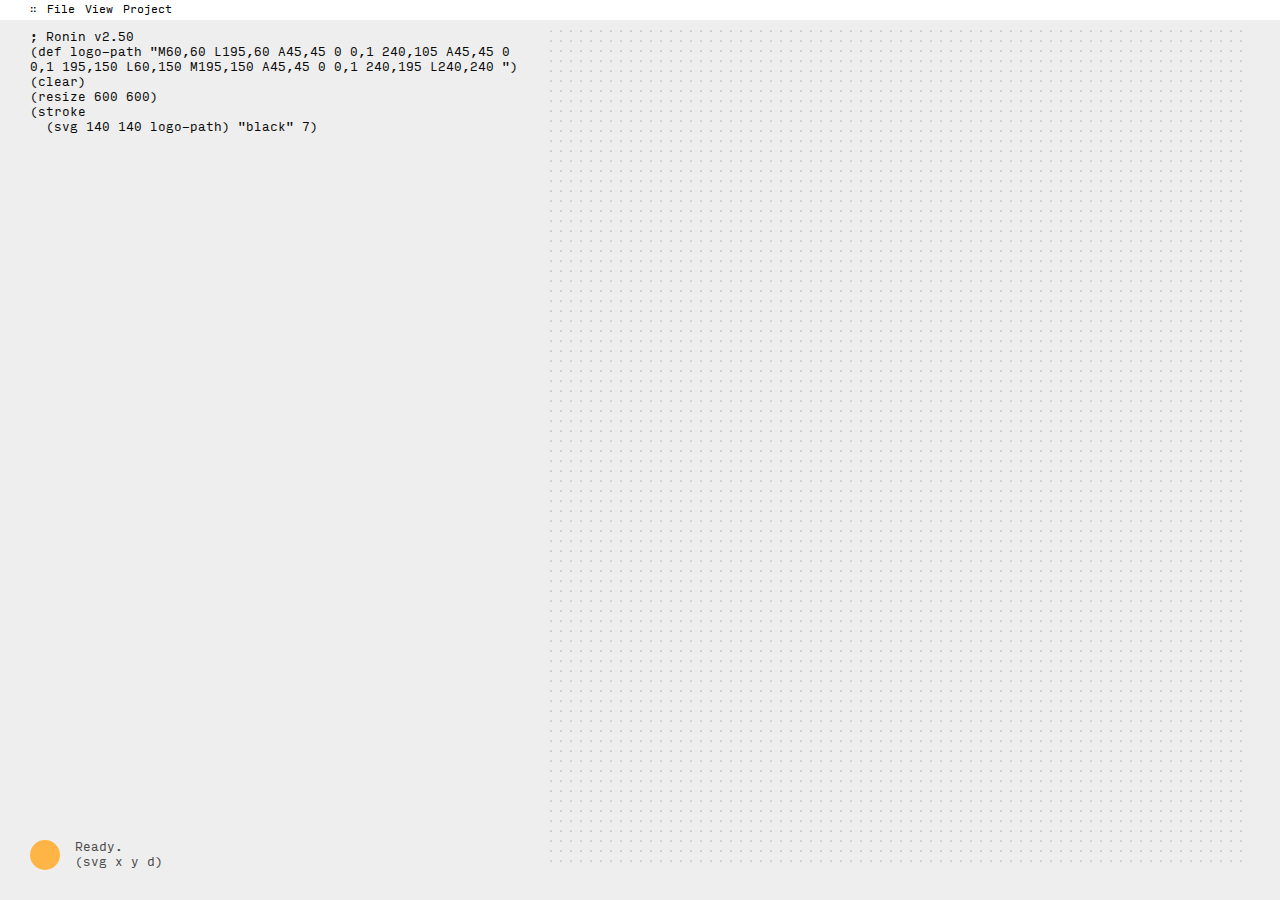
==== index.html @ 4edd6a2f "Smaller Fork Updates" ====
<!DOCTYPE html>
<html lang="en">
<html>
  <head>
    <meta charset="utf-8">
    <meta name="viewport" content="width=device-width, initial-scale=1.0">
    <title>rho</title>
  </head>
  <body>
    <script>
'use strict'
function Acels (client) {
  this.el = document.createElement('ul')
  this.el.id = 'acels'
  this.order = []
  this.all = {}
  this.pipe = null
  this.install = (host = document.body) => {
    window.addEventListener('keydown', this.onKeyDown, false)
    window.addEventListener('keyup', this.onKeyUp, false)
    host.appendChild(this.el)
  }
  this.start = () => {
    const cats = this.sort()
    for (const cat of this.order) {
      const main = document.createElement('li')
      const head = document.createElement('a')
      head.innerText = cat
      const subs = document.createElement('ul')
      for (const item of cats[cat]) {
        const option = document.createElement('li')
        option.onclick = item.downfn
        option.innerHTML = item.accelerator ? `${item.name} <i>${item.accelerator.replace('CmdOrCtrl+', '^')}</i>` : `${item.name}`
        subs.appendChild(option)
      }
      main.appendChild(head)
      main.appendChild(subs)
      this.el.appendChild(main)
    }
  }
  this.set = (cat, name, accelerator, downfn, upfn) => {
    if (this.all[accelerator]) { console.warn('Acels', `Trying to overwrite ${this.all[accelerator].name}, with ${name}.`) }
    if (this.order.indexOf(cat) < 0) { this.order.push(cat) }
    this.all[accelerator] = { cat, name, downfn, upfn, accelerator }
  }
  this.get = (accelerator) => {
    return this.all[accelerator]
  }
  this.sort = () => {
    const h = {}
    for (const item of Object.values(this.all)) {
      if (!h[item.cat]) { h[item.cat] = [] }
      h[item.cat].push(item)
    }
    return h
  }
  this.convert = (event) => {
    const accelerator = event.key === ' ' ? 'Space' : capitalize(event.key.replace('Arrow', ''))
    if ((event.ctrlKey || event.metaKey) && event.shiftKey) {
      return `CmdOrCtrl+Shift+${accelerator}`
    }
    if (event.shiftKey && event.key.toUpperCase() !== event.key) {
      return `Shift+${accelerator}`
    }
    if (event.altKey && event.key.length !== 1) {
      return `Alt+${accelerator}`
    }
    if (event.ctrlKey || event.metaKey) {
      return `CmdOrCtrl+${accelerator}`
    }
    return accelerator
  }
  this.route = (obj) => {
    this.pipe = obj
  }
  this.onKeyDown = (e) => {
    const target = this.get(this.convert(e))
    if (!target || !target.downfn) { return this.pipe ? this.pipe.onKeyDown(e) : null }
    target.downfn()
    e.preventDefault()
  }
  this.onKeyUp = (e) => {
    const target = this.get(this.convert(e))
    if (!target || !target.upfn) { return this.pipe ? this.pipe.onKeyUp(e) : null }
    target.upfn()
    e.preventDefault()
  }
  this.toMarkdown = () => {
    const cats = this.sort()
    let text = ''
    for (const cat in cats) {
      text += `\n### ${cat}\n\n`
      for (const item of cats[cat]) {
        text += item.accelerator ? `- \`${item.accelerator}\`: ${item.name}\n` : ''
      }
    }
    return text.trim()
  }
  this.toString = () => {
    const cats = this.sort()
    let text = ''
    for (const cat of this.order) {
      for (const item of cats[cat]) {
        text += item.accelerator ? `${cat.padEnd(8, ' ')} ${item.name.padEnd(16, ' ')} ${item.accelerator.replace('CmdOrCtrl+', '^')}\n` : ''
      }
    }
    return text.trim()
  }
  this.toggle = () => {
    this.el.className = this.el.className === 'hidden' ? '' : 'hidden'
  }
  function capitalize (s) { return s.substr(0, 1).toUpperCase() + s.substr(1) }
}
'use strict'
function Lain (lib = {}) {
  const TYPES = { identifier: 0, number: 1, string: 2, bool: 3, symbol: 4 }
  const Context = function (scope, parent) {
    this.scope = scope
    this.parent = parent
    this.get = function (identifier) {
      if (identifier in this.scope) {
        return this.scope[identifier]
      } else if (this.parent !== undefined) {
        return this.parent.get(identifier)
      }
    }
  }
  const special = {
    let: function (input, context) {
      const letContext = input[1].reduce(function (acc, x) {
        acc.scope[x[0].value] = interpret(x[1], context)
        return acc
      }, new Context({}, context))
      return interpret(input[2], letContext)
    },
    def: function (input, context) {
      if (input.length !== 3) { console.warn('Lain', 'Invalid definition.'); return }
      const identifier = input[1].host ? input[1].host : input[1].value
      if (input[1].host) {
        if (!context.scope[identifier]) { context.scope[identifier] = {} }
        context.scope[identifier][input[1].value] = interpret(input[2], context)
        return context.scope[identifier][input[1].value]
      }
      context.scope[identifier] = interpret(input[2], context)
      return context.scope[identifier]
    },
    defn: function (input, context) {
      const identifier = input[1].value
      if (context.scope[identifier]) { console.warn('Lain', `Redefining function: ${identifier}`) }
      const fnParams = input[2].type === TYPES.string && input[3] ? input[3] : input[2]
      const fnBodyFirstIndex = input[2].type === TYPES.string && input[4] ? 4 : 3
      const fnBody = input.slice(fnBodyFirstIndex)
      context.scope[identifier] = function () {
        const lambdaArguments = arguments
        const lambdaScope = fnParams.reduce(function (acc, x, i) {
          acc[x.value] = lambdaArguments[i]
          return acc
        }, {})
        let result = interpret(fnBody, new Context(lambdaScope, context))
        return getReturnValue(result)
      }
    },
    λ: function (input, context) {
      return function () {
        const lambdaArguments = arguments
        const lambdaScope = input[1].reduce(function (acc, x, i) {
          acc[x.value] = lambdaArguments[i]
          return acc
        }, {})
        let result = interpret(input.slice(2), new Context(lambdaScope, context))
        return getReturnValue(result)
      }
    },
    if: function (input, context) {
      return interpret(input[1], context) ? interpret(input[2], context) : input[3] ? interpret(input[3], context) : []
    }
  }
  special["lambda"] = special["λ"]
  const getReturnValue = function (interpretResult) {
    if(!interpretResult || !(interpretResult instanceof Array) || !interpretResult.length){
      return interpretResult
    }
    return interpretResult[interpretResult.length - 1]
  }
  const interpretList = function (input, context) {
    if (input.length > 0 && input[0].value in special) {
      return special[input[0].value](input, context)
    }
    const list = []
    for (let i = 0; i < input.length; i++) {
      if (input[i].type === TYPES.symbol) {
        if (input[i].host) {
          const host = context.get(input[i].host)
          if (host) {
            list.push(host[input[i].value])
          }
        } else {
          list.push(obj => obj[input[i].value])
        }
      } else {
        list.push(interpret(input[i], context))
      }
    }
    return list[0] instanceof Function ? list[0].apply(undefined, list.slice(1)) : list
  }
  const interpret = function (input, context) {
    if (!input) { console.warn('Lain', context.scope); return null }
    if (context === undefined) {
      return interpret(input, new Context(lib))
    } else if (input instanceof Array) {
      return interpretList(input, context)
    } else if (input.type === TYPES.identifier) {
      return context.get(input.value)
    } else if (input.type === TYPES.number || input.type === TYPES.symbol || input.type === TYPES.string || input.type === TYPES.bool) {
      return input.value
    }
  }
  const categorize = function (input) {
    if (!isNaN(parseFloat(input))) {
      return { type: TYPES.number, value: parseFloat(input) }
    } else if (input[0] === '"' && input.slice(-1) === '"') {
      return { type: TYPES.string, value: input.slice(1, -1) }
    } else if (input[0] === ':') {
      return { type: TYPES.symbol, value: input.slice(1) }
    } else if (input.indexOf(':') > 0) {
      return { type: TYPES.symbol, host: input.split(':')[0], value: input.split(':')[1] }
    } else if (input === 'true' || input === 'false') {
      return { type: TYPES.bool, value: input === 'true' }
    } else {
      return { type: TYPES.identifier, value: input }
    }
  }
  const parenthesize = function (input, list) {
    if (list === undefined) { return parenthesize(input, []) }
    const token = input.shift()
    if (token === undefined) {
      return list.pop()
    } else if (token === '(') {
      list.push(parenthesize(input, []))
      return parenthesize(input, list)
    } else if (token === ')') {
      return list
    } else {
      return parenthesize(input, list.concat(categorize(token)))
    }
  }
  const tokenize = function (input) {
    const i = input.replace(/^[\s]*;.*\n?/gm, '').split('"')
    return i.map(function (x, i) {
      return i % 2 === 0 ? x.replace(/\(/g, ' ( ').replace(/\)/g, ' ) ') : x.replace(/ /g, '!ws!')
    }).join('"').trim().split(/\s+/).map(function (x) { return x.replace(/!ws!/g, ' ') })
  }
  this.run = (input) => {
    return interpret(parenthesize(tokenize(input)))
  }
}
'use strict'
function Source (client) {
  this.cache = {}
  this.install = () => {
  }
  this.start = () => {
    this.new()
  }
  this.new = () => {
    console.log('Source', 'New file..')
    this.cache = {}
  }
  this.open = (ext, callback, store = false) => {
    console.log('Source', 'Open file..')
    const input = document.createElement('input')
    input.type = 'file'
    input.onchange = (e) => {
      const file = e.target.files[0]
      if (file.name.indexOf('.' + ext) < 0) { console.warn('Source', `Skipped ${file.name}`); return }
      this.read(file, callback, store)
    }
    input.click()
  }
  this.load = (ext, callback) => {
    console.log('Source', 'Load files..')
    const input = document.createElement('input')
    input.type = 'file'
    input.setAttribute('multiple', 'multiple')
    input.onchange = (e) => {
      for (const file of e.target.files) {
        if (file.name.indexOf('.' + ext) < 0) { console.warn('Source', `Skipped ${file.name}`); continue }
        this.read(file, this.store)
      }
    }
    input.click()
  }
  this.store = (file, content) => {
    console.info('Source', 'Stored ' + file.name)
    this.cache[file.name] = content
  }
  this.save = (name, content, type = 'text/plain', callback) => {
    this.saveAs(name, content, type, callback)
  }
  this.saveAs = (name, ext, content, type = 'text/plain', callback) => {
    console.log('Source', 'Save new file..')
    this.write(name, ext, content, type, callback)
  }
  this.read = (file, callback, store = false) => {
    const reader = new FileReader()
    reader.onload = (event) => {
      const res = event.target.result
      if (callback) { callback(file, res) }
      if (store) { this.store(file, res) }
    }
    reader.readAsText(file, 'UTF-8')
  }
  this.write = (name, ext, content, type, settings = 'charset=utf-8') => {
    const link = document.createElement('a')
    link.setAttribute('download', `${name}-${timestamp()}.${ext}`)
    if (type === 'image/png' || type === 'image/jpeg') {
      link.setAttribute('href', content)
    } else {
      link.setAttribute('href', 'data:' + type + ';' + settings + ',' + encodeURIComponent(content))
    }
    link.dispatchEvent(new MouseEvent('click', { bubbles: true, cancelable: true, view: window }))
  }
  function timestamp (d = new Date(), e = new Date(d)) {
    return `${arvelie()}-${neralie()}`
  }
  function arvelie (date = new Date()) {
    const start = new Date(date.getFullYear(), 0, 0)
    const diff = (date - start) + ((start.getTimezoneOffset() - date.getTimezoneOffset()) * 60 * 1000)
    const doty = Math.floor(diff / 86400000) - 1
    const y = date.getFullYear().toString().substr(2, 2)
    const m = doty === 364 || doty === 365 ? '+' : String.fromCharCode(97 + Math.floor(doty / 14)).toUpperCase()
    const d = `${(doty === 365 ? 1 : doty === 366 ? 2 : (doty % 14)) + 1}`.padStart(2, '0')
    return `${y}${m}${d}`
  }
  function neralie (d = new Date(), e = new Date(d)) {
    const ms = e - d.setHours(0, 0, 0, 0)
    return (ms / 8640 / 10000).toFixed(6).substr(2, 6)
  }
}
'use strict'
function Theme (client) {
  this.el = document.createElement('style')
  this.el.type = 'text/css'
  this.active = {}
  this.default = {
    background: '#eeeeee',
    f_high: '#0a0a0a',
    f_med: '#4a4a4a',
    f_low: '#6a6a6a',
    f_inv: '#111111',
    b_high: '#a1a1a1',
    b_med: '#c1c1c1',
    b_low: '#ffffff',
    b_inv: '#ffb545'
  }
  this.onLoad = () => {}
  this.install = (host = document.body) => {
    window.addEventListener('dragover', this.drag)
    window.addEventListener('drop', this.drop)
    host.appendChild(this.el)
  }
  this.start = () => {
    console.log('Theme', 'Starting..')
    if (isJson(localStorage.theme)) {
      const storage = JSON.parse(localStorage.theme)
      if (isValid(storage)) {
        console.log('Theme', 'Loading theme in localStorage..')
        this.load(storage)
        return
      }
    }
    this.load(this.default)
  }
  this.open = () => {
    console.log('Theme', 'Open theme..')
    const input = document.createElement('input')
    input.type = 'file'
    input.onchange = (e) => {
      this.read(e.target.files[0], this.load)
    }
    input.click()
  }
  this.load = (data) => {
    const theme = this.parse(data)
    if (!isValid(theme)) { console.warn('Theme', 'Invalid format'); return }
    console.log('Theme', 'Loaded theme!')
    this.el.innerHTML = `:root { 
      --background: ${theme.background}; 
      --f_high: ${theme.f_high}; 
      --f_med: ${theme.f_med}; 
      --f_low: ${theme.f_low}; 
      --f_inv: ${theme.f_inv}; 
      --b_high: ${theme.b_high}; 
      --b_med: ${theme.b_med}; 
      --b_low: ${theme.b_low}; 
      --b_inv: ${theme.b_inv};
    }`
    localStorage.setItem('theme', JSON.stringify(theme))
    this.active = theme
    if (this.onLoad) {
      this.onLoad(data)
    }
  }
  this.reset = () => {
    this.load(this.default)
  }
  this.set = (key, val) => {
    if (!val) { return }
    const hex = (`${val}`.substr(0, 1) !== '#' ? '#' : '') + `${val}`
    if (!isColor(hex)) { console.warn('Theme', `${hex} is not a valid color.`); return }
    this.active[key] = hex
  }
  this.get = (key) => {
    return this.active[key]
  }
  this.parse = (any) => {
    if (isValid(any)) { return any }
    if (isJson(any)) { return JSON.parse(any) }
    if (isHtml(any)) { return extract(any) }
  }
  this.drag = (e) => {
    e.stopPropagation()
    e.preventDefault()
    e.dataTransfer.dropEffect = 'copy'
  }
  this.drop = (e) => {
    e.preventDefault()
    const file = e.dataTransfer.files[0]
    if (file.name.indexOf('.svg') > -1) {
      this.read(file, this.load)
    }
    e.stopPropagation()
  }
  this.read = (file, callback) => {
    const reader = new FileReader()
    reader.onload = (event) => {
      callback(event.target.result)
    }
    reader.readAsText(file, 'UTF-8')
  }
  function extract (xml) {
    const svg = new DOMParser().parseFromString(xml, 'text/xml')
    try {
      return {
        background: svg.getElementById('background').getAttribute('fill'),
        f_high: svg.getElementById('f_high').getAttribute('fill'),
        f_med: svg.getElementById('f_med').getAttribute('fill'),
        f_low: svg.getElementById('f_low').getAttribute('fill'),
        f_inv: svg.getElementById('f_inv').getAttribute('fill'),
        b_high: svg.getElementById('b_high').getAttribute('fill'),
        b_med: svg.getElementById('b_med').getAttribute('fill'),
        b_low: svg.getElementById('b_low').getAttribute('fill'),
        b_inv: svg.getElementById('b_inv').getAttribute('fill')
      }
    } catch (err) {
      console.warn('Theme', 'Incomplete SVG Theme', err)
    }
  }
  function isValid (json) {
    if (!json) { return false }
    if (!json.background || !isColor(json.background)) { return false }
    if (!json.f_high || !isColor(json.f_high)) { return false }
    if (!json.f_med || !isColor(json.f_med)) { return false }
    if (!json.f_low || !isColor(json.f_low)) { return false }
    if (!json.f_inv || !isColor(json.f_inv)) { return false }
    if (!json.b_high || !isColor(json.b_high)) { return false }
    if (!json.b_med || !isColor(json.b_med)) { return false }
    if (!json.b_low || !isColor(json.b_low)) { return false }
    if (!json.b_inv || !isColor(json.b_inv)) { return false }
    return true
  }
  function isColor (hex) {
    return /^#([0-9A-F]{3}){1,2}$/i.test(hex)
  }
  function isJson (text) {
    try { JSON.parse(text); return true } catch (error) { return false }
  }
  function isHtml (text) {
    try { new DOMParser().parseFromString(text, 'text/xml'); return true } catch (error) { return false }
  }
}
'use strict'
function Client () {
  this.el = document.createElement('div')
  this.el.id = 'ronin'
  this.acels = new Acels(this)
  this.theme = new Theme(this)
  this.source = new Source(this)
  this.commander = new Commander(this)
  this.surface = new Surface(this)
  this.library = new Library(this)
  this.lain = new Lain(this.library)
  this.bindings = {}
  this.install = function (host = document.body) {
    this._wrapper = document.createElement('div')
    this._wrapper.id = 'wrapper'
    this.commander.install(this._wrapper)
    this.surface.install(this._wrapper)
    this.el.appendChild(this._wrapper)
    host.appendChild(this.el)
    this.theme.install(host)
    this.acels.install(host)
    window.addEventListener('dragover', this.onDrag)
    window.addEventListener('drop', this.onDrop)
    this.acels.set('∷', 'Toggle Menubar', 'Tab', () => { this.acels.toggle() })
    this.acels.set('∷', 'Open Theme', 'CmdOrCtrl+Shift+O', () => { this.theme.open() })
    this.acels.set('∷', 'Reset Theme', 'CmdOrCtrl+Backspace', () => { this.theme.reset() })
    this.acels.set('File', 'New', 'CmdOrCtrl+N', () => { this.source.new(); this.surface.clear(); this.commander.clear() })
    this.acels.set('File', 'Save', 'CmdOrCtrl+S', () => { this.source.write('ronin', 'lisp', this.commander._input.value, 'text/plain') })
    this.acels.set('File', 'Export Image', 'CmdOrCtrl+E', () => { this.source.write('ronin', 'png', this.surface.el.toDataURL('image/png', 1.0), 'image/png') })
    this.acels.set('File', 'Open', 'CmdOrCtrl+U', () => { this.source.open('lisp', this.whenOpen) })
    this.acels.set('View', 'Toggle Guides', 'CmdOrCtrl+Shift+H', () => { this.surface.toggleGuides() })
    this.acels.set('View', 'Toggle Commander', 'CmdOrCtrl+K', () => { this.commander.toggle() })
    this.acels.set('View', 'Expand Commander', 'CmdOrCtrl+Shift+K', () => { this.commander.toggle(true) })
    this.acels.set('Project', 'Eval', 'CmdOrCtrl+Enter', () => { this.commander.eval() })
    this.acels.set('Project', 'Eval Selection', 'Alt+Enter', () => { this.commander.evalSelection() })
    this.acels.set('Project', 'Re-Indent', 'CmdOrCtrl+Shift+I', () => { this.commander.lint() })
    this.acels.set('Project', 'Clean', 'Escape', () => { this.commander.cleanup() })
    this.acels.route(this)
  }
  this.start = function () {
    console.log('Ronin', 'Starting..')
    console.info(`${this.acels}`)
    this.theme.start()
    this.acels.start()
    this.source.start()
    this.commander.start()
    this.surface.start()
    this.loop()
  }
  this.whenOpen = (file, res) => {
    console.log(file, res)
    this.commander.load(res)
    this.commander.show()
  }
  this.loop = () => {
    if (this.bindings.animate && typeof this.bindings.animate === 'function') {
      this.bindings.animate()
    }
    requestAnimationFrame(() => this.loop())
  }
  this.log = (...msg) => {
    this.commander.setStatus(msg.reduce((acc, val) => {
      return acc + JSON.stringify(val).replace(/"/g, '').trim() + ' '
    }, ''))
  }
  this.bind = (event, fn) => {
    this.bindings[event] = fn
  }
  this.mouseOrigin = null
  this.onMouseDown = (e, id = 'mouse-down') => {
    const pos = { x: e.offsetX * this.surface.ratio, y: e.offsetY * this.surface.ratio }
    this.mouseOrigin = pos
    const shape = this.mouseShape(pos, id)
    if (this.bindings[id]) {
      this.bindings[id](shape)
    }
    this.commander.capture()
    this.surface.clearGuide()
    this.surface.drawGuide(shape)
  }
  this.onKeyPress = (e, id = 'key-press') => {
    if (this.bindings[id]) {
      this.bindings[id](e)
    }
  }
  this.onKeyDown = (e, id = 'key-down') => {
    if (this.bindings[id]) {
      this.bindings[id](e)
    }
  }
  this.onKeyUp = (e, id = 'key-up') => {
    if (this.bindings[id]) {
      this.bindings[id](e)
    }
  }
  this.onMouseMove = (e, id = 'mouse-move') => {
    const pos = { x: e.offsetX * this.surface.ratio, y: e.offsetY * this.surface.ratio }
    const shape = this.mouseShape(pos, id)
    if (this.bindings[id]) {
      this.bindings[id](shape)
    }
    if (this.mouseOrigin) {
      this.commander.commit(shape, false, e.which !== 1)
      this.surface.clearGuide()
      this.surface.drawGuide(shape)
    }
  }
  this.onMouseUp = (e, id = 'mouse-up') => {
    const pos = { x: e.offsetX * this.surface.ratio, y: e.offsetY * this.surface.ratio }
    const shape = this.mouseShape(pos, id)
    if (this.bindings[id]) {
      this.bindings[id](shape)
    }
    if (this.mouseOrigin) {
      this.commander.commit(shape, true, e.which !== 1)
    }
    this.mouseOrigin = null
    this.surface.clearGuide()
  }
  this.onMouseOver = (e) => {
    this.mouseOrigin = null
  }
  this.onMouseOut = (e) => {
    this.mouseOrigin = null
  }
  this.parseFile = (file) => {
    if (file.name.indexOf('.lisp') > -1) {
      this.source.read(file, this.whenOpen)
      this.log('Loaded ' + file.name)
    } else if (file.type.substr(0, 5) === 'image') {
      const img = new Image()
      img.onload = () => {
        this.cache.set(file.name, img)
        this.commander.injectPath(file.name)
        this.log('Loaded ' + file.name)
      }
      img.src = URL.createObjectURL(file)
    } else {
      console.warn('Unknown format', file)
    }
  }
  this.onDrag = (e) => {
    e.stopPropagation()
    e.preventDefault()
    e.dataTransfer.dropEffect = 'copy'
  }
  this.onDrop = (e) => {
    e.preventDefault()
    e.stopPropagation()
    for (const file of e.dataTransfer.files) {
      this.parseFile(file)
    }
  }
  this.cache = {
    data: {},
    set: (key, content) => {
      this.log((this.cache.data[key] ? 'Updated ' : 'Stored ') + key)
      this.cache.data[key] = content
    },
    get: (key) => {
      return this.cache.data[key]
    }
  }
  this.mouseShape = (position, type) => {
    if (!this.mouseOrigin) { return }
    const x = position.x
    const y = position.y
    const xy = x + ' ' + y
    const pos = { x, y }
    const line = {
      a: { x: this.mouseOrigin.x, y: this.mouseOrigin.y },
      b: { x: pos.x, y: pos.y }
    }
    const size = { w: line.a.x ? pos.x - line.a.x : 0, h: line.a.y ? pos.y - line.a.y : 0 }
    const rect = {
      x: line.a.x,
      y: line.a.y,
      w: size.w,
      h: size.h
    }
    const wh = rect.w + ' ' + rect.h
    const d = Math.sqrt(((line.a.x - line.b.x) * (line.a.x - line.b.x)) + ((line.a.y - line.b.y) * (line.a.y - line.b.y))).toFixed(2)
    const r = d
    const a = Math.atan2(pos.y - line.a.y, pos.x - line.a.x).toFixed(2)
    const circle = {
      cx: line.a.x,
      cy: line.a.y,
      r: d
    }
    const arc = {
      cx: line.a.x,
      cy: line.a.y,
      r: d,
      sa: 0,
      ea: a
    }
    return { x, y, xy, wh, d, r, a, line, rect, pos, size, circle, arc, type, 'is-down': type !== 'mouse-up' ? true : null }
  }
}
'use strict'
function Commander (client) {
  this.el = document.createElement('div')
  this.el.id = 'commander'
  this._input = document.createElement('textarea')
  this._status = document.createElement('div'); this._status.id = 'status'
  this._log = document.createElement('div'); this._log.id = 'log'
  this._docs = document.createElement('div'); this._docs.id = 'help'
  this._eval = document.createElement('a'); this._eval.id = 'eval'
  this.isVisible = true
  this.install = function (host) {
    this.el.appendChild(this._input)
    this._status.appendChild(this._log)
    this._status.appendChild(this._docs)
    this._status.appendChild(this._eval)
    this.el.appendChild(this._status)
    host.appendChild(this.el)
    this._eval.setAttribute('title', 'Eval(c-R)')
    this._input.setAttribute('autocomplete', 'off')
    this._input.setAttribute('autocorrect', 'off')
    this._input.setAttribute('autocapitalize', 'off')
    this._input.setAttribute('spellcheck', 'false')
    this._input.addEventListener('input', this.onInput)
    this._input.addEventListener('click', this.onClick)
    this._eval.addEventListener('click', () => { this.eval() })
    this._input.onkeydown = (e) => {
      if (e.keyCode === 9 || e.which === 9) { e.preventDefault(); this.inject('  ') }
    }
    client.surface.maximize()
  }
  this.start = function () {
    this.show()
    this._input.value = this.splash
    setTimeout(() => { this.eval() }, 1000)
    this.setStatus('Ready.')
  }
  this.eval = (txt = this._input.value) => {
    if (this._input.value.indexOf('$') > -1) { txt = this.clean(txt) }
    client.bindings = {}
    client.lain.run(`(${txt})`)
    this.feedback()
  }
  this.evalSelection = () => {
    const value = this._input.value.substr(this._input.selectionStart, this._input.selectionEnd)
    client.lain.run(`(${value})`)
    this.feedback()
  }
  this.load = function (txt) {
    this._input.value = txt
    this.eval(txt)
  }
  this.clear = function () {
    this.load('')
  }
  this.cleanup = function () {
    this._input.value = this.clean(this._input.value)
    this.lint()
    this.eval()
  }
  this.update = function () {
  }
  this.onInput = () => {
    this.setStatus()
  }
  this.onClick = () => {
    this.setStatus()
  }
  this.clean = function (input) {
    const keywords = ['$pos+', '$pos', '$rect', '$line', '$x', '$y', '$xy']
    for (const word of keywords) {
      input = input.replace(word, '').trim()
    }
    return input
  }
  this.setStatus = function (msg) {
    if (msg && msg !== this._log.textContent) {
      this._log.textContent = `${msg}`
    }
    this._docs.textContent = this.getDocs()
  }
  this.cache = this._input.value
  this.capture = function () {
    if (this._input.value.indexOf('$') < 0) { return }
    this.cache = this._input.value
  }
  this.inject = function (injection, at = this._input.selectionStart) {
    this._input.value = this._input.value.substring(0, this._input.selectionStart) + injection + this._input.value.substring(this._input.selectionEnd)
    this._input.selectionEnd = at + injection.length
  }
  this.injectPath = function (path) {
    if (this._input.value.indexOf('$') < 0) { return }
    this._input.value = this._input.value.replace('$path', `"${path}"`)
  }
  this.commit = function (shape, end = false, run = false) {
    if (this.cache.indexOf('$') < 0) { return }
    const segs = this.cache.split('$')
    const words = segs[1].split(' ')
    const word = words[0].split(/[^A-Za-z]/)[0]
    const append = words[0].indexOf('+') > -1
    if (word === 'drag') {
      this.cache = this.cache.replace('$drag', '(drag $rect $line)')
    } else if (word === 'view') {
      this.cache = this.cache.replace('$view', '(view $rect $rect)')
    } else if (word === 'poly') {
      this.cache = this.cache.replace('$poly', '(poly $pos+)')
    } else if (word === 'move') {
      this.cache = this.cache.replace('$move', '(transform:move $wh)')
    } else if (word === 'rotate') {
      this.cache = this.cache.replace('$rotate', '(transform:rotate $a)')
    }
    if (shape[word]) {
      if (append) {
        this._input.value = this.cache.replace('$' + word + '+', this.template(shape[word], word) + ' $' + word + '+')
      } else {
        this._input.value = this.cache.replace('$' + word, this.template(shape[word], word))
      }
    }
    if (end === true) {
      this.cache = this._input.value
    }
    if (run === true) {
      this.eval()
    }
  }
  this.template = function (shape, word) {
    if (word === 'rect') { return `(rect ${shape.x} ${shape.y} ${shape.w} ${shape.h})` }
    if (word === 'pos') { return `(pos ${shape.x} ${shape.y})` }
    if (word === 'line') { return `(line ${shape.a.x} ${shape.a.y} ${shape.b.x} ${shape.b.y})` }
    if (word === 'circle') { return `(circle ${shape.cx} ${shape.cy} ${shape.r})` }
    if (word === 'arc') { return `(arc ${shape.cx} ${shape.cy} ${shape.r} ${shape.sa} ${shape.ea})` }
    if (word === 'x' || word === 'y' || word === 'xy' || word === 'wh' || word === 'a' || word === 'r') { return `${shape}` }
    return ''
  }
  this.show = (expand = false) => {
    if (this.isVisible === true && expand !== true) { return }
    client.el.className = expand ? 'expand' : ''
    this.isVisible = true
    this._input.focus()
  }
  this.hide = () => {
    if (this.isVisible !== true) { return }
    client.el.className = 'hidden'
    this.isVisible = false
    this._input.blur()
  }
  this.toggle = (expand = false) => {
    if (this.isVisible !== true) {
      this.show(expand)
    } else {
      this.hide()
    }
  }
  this.length = function () {
    return this._input.value.split('\n').length
  }
  this.feedback = function () {
    this._eval.className = 'active'
    setTimeout(() => { this._eval.className = '' }, 150)
  }
  this.getCurrentWord = () => {
    const pos = this._input.value.substr(0, this._input.selectionStart).lastIndexOf('(')
    return this._input.value.substr(pos).split(' ')[0].replace(/\(/g, '').replace(/\)/g, '').trim()
  }
  this.getCurrentFunction = () => {
    const word = this.getCurrentWord()
    let mostSimilar = ''
    if (client.library[word]) { return word }
    for (const id of Object.keys(client.library)) {
      if (id.substr(0, word.length) === word) {
        mostSimilar = id
      }
    }
    return mostSimilar
  }
  this.getDocs = (id) => {
    const name = this.getCurrentFunction()
    const fn = client.library[name]
    if (!fn) { return }
    const fnString = fn.toString()
    if (fnString.indexOf(') => {') < 0) { return }
    const fnParams = fnString.split(') => {')[0].substr(1).split(',').reduce((acc, item) => { return `${acc}${item.indexOf('=') > -1 ? '~' + item.split('=')[0].trim() : item} ` }, '').trim()
    return `(${(name + ' ' + fnParams).trim()})`
  }
  this.lint = function () {
    const value = this._input.value
    if (value.split('(').length !== value.split(')').length) {
      return client.log('Uneven number of parens.')
    }
    this._input.value = lintLISP(value)
  }
  this.splash = `; Ronin v2.50
(def logo-path "M60,60 L195,60 A45,45 0 0,1 240,105 A45,45 0 0,1 195,150 L60,150 M195,150 A45,45 0 0,1 240,195 L240,240 ")
(clear)
(resize 600 600)
(stroke
  (svg 140 140 logo-path) "black" 7)`
}
function lintLISP (str) {
  let val = str.replace(/\n/g, '').replace(/ \)/g, ')').replace(/ +(?= )/g, '').replace(/\( \(/g, '((').replace(/\) \)/g, '))').trim()
  let depth = 0
  for (let i = 0; i < val.length; i++) {
    const c = val.charAt(i)
    depth += c === '(' ? 1 : c === ')' ? -1 : 0
    if (c === ';') {
      const indent = '\n' + ('  '.repeat(depth))
      val = [val.slice(0, i), `${indent}`, val.slice(i)].join('')
      i += indent.length
    }
    if (c === '(' && val.charAt(i + 1) !== ')') {
      const indent = '\n' + ('  '.repeat(depth - 1))
      val = [val.slice(0, i), `${indent}`, val.slice(i)].join('')
      i += indent.length
    }
    if (c === ')' && depth === 0) {
      val = [val.slice(0, i), ')\n', val.slice(i + 1)].join('')
    }
  }
  val = val.split('\n').map((line) => { return line.substr(0, 2) === '; ' ? `\n${line}\n` : line }).join('\n')
  return val.trim()
}
'use strict'
function Library (client) {
  this.open = (name, scale = 1) => { // Import a graphic and scale canvas to fit.
    const img = client.cache.get(name)
    if (!img) { client.log('No data for ' + name); return }
    const rect = this.rect(0, 0, img.width * scale, img.height * scale)
    this.resize(rect.w, rect.h)
    this.import(name, rect)
    return rect
  }
  this.import = (name, shape, alpha = 1) => { // Imports a graphic file with format.
    const img = client.cache.get(name)
    if (!img) { client.log('No data for ' + name); return }
    client.surface.draw(img, shape, alpha)
    return shape || this.rect(0, 0, img.width, img.height)
  }
  this.export = (format = 'jpg', quality = 0.9) => { // Exports a graphic file with format.
    const type = `image/${format === 'jpeg' || format === 'jpg' ? 'jpeg' : 'png'}`
    client.source.write('ronin', format, client.surface.el.toDataURL(type, quality), type)
  }
  this.files = () => {
    return Object.keys(client.cache.data)
  }
  this.pos = (x = 0, y = 0) => { // Returns a position shape.
    return { x, y }
  }
  this.line = (ax, ay, bx, by) => { // Returns a line shape.
    return { a: this.pos(ax, ay), b: this.pos(bx, by) }
  }
  this.size = (w, h) => { // Returns a size shape.
    return { w, h }
  }
  this.rect = (x, y, w, h) => { // Returns a rect shape.
    return { x, y, w, h, pos: { x, y }, size: { w, h } }
  }
  this.circle = (cx, cy, r) => { // Returns a circle shape.
    return { cx, cy, r }
  }
  this.ellipse = (cx, cy, rx, ry) => { // Returns a ellipse shape.
    return { cx, cy, rx, ry }
  }
  this.arc = (cx, cy, r, sa, ea) => { // Returns an arc shape.
    return { cx, cy, r, sa, ea }
  }
  this.poly = (...pos) => { // Returns a poly shape.
    return pos
  }
  this.text = (x, y, p, t, a = 'left', f = 'Arial') => { // Returns a text shape.
    return { x, y, p, t, a, f }
  }
  this.svg = (x, y, d) => { // Returns a svg shape.
    return { x, y, d }
  }
  this.color = (r, g, b, a = 1) => { // Returns a color object.
    const hex = '#' + ('0' + parseInt(r, 10).toString(16)).slice(-2) + ('0' + parseInt(g, 10).toString(16)).slice(-2) + ('0' + parseInt(b, 10).toString(16)).slice(-2)
    const rgba = `rgba(${r},${g},${b},${a})`
    return { r, g, b, a, hex, rgba, toString: () => { return rgba }, 0: r, 1: g, 2: b, 3: a, f: [r / 255, g / 255, b / 255, a] }
  }
  this.hex = (c) => { // Returns a color object
    const red = parseInt(c.substr(1, 2), "16");
    const green = parseInt(c.substr(3, 2), "16");
    const blue = parseInt(c.substr(5, 2), "16");
    return this.color(red, green, blue);
  }
  this.hsl = (h, s, l, a = 1) => { // returns a HSL color object
    return { h, s, l, a, toString: () => { return `hsla(${h},${s}%,${l}%,${a})` }, 0: h, 1: s, 2: l, 3: a, f: [h / 360, s / 100, l / 100, a] }
  }
  this["to-hsl"] = (c) => { // returns HSL color object
    const r = c.r /= 255;
    const g = c.g /= 255;
    const b = c.b /= 255;
    let cmin = Math.min(r,g,b);
    let cmax = Math.max(r,g,b);
    let delta = cmax - cmin;
    let h = 0;
    let s = 0;
    let l = 0;
    if (delta == 0) {
      h = 0;
    } else if (cmax == r) {
      h = ((g - b) / delta) % 6;
    } else if (cmax == g) {
      h = (b - r) / delta + 2;
    } else {
      h = (r - g) / delta + 4;
    }
    h = Math.round(h * 60);
    if (h < 0) {
      h += 360;
    }
    l = (cmax + cmin) / 2;
    s = delta == 0 ? 0 : delta / (1 - Math.abs(2 * l - 1));
    s = +(s * 100).toFixed(1);
    l = +(l * 100).toFixed(1);
    return this.hsl(h, s, l);
  }
  this["from-hsl"] = (hsl) => {
    let s = hsl.s /= 100;
    let l = hsl.l /= 100;
    let h = hsl.h;
    let c = (1 - Math.abs(2 * l - 1)) * s;
    let x = c * (1 - Math.abs((h / 60) % 2 - 1));
    let m = l - c/2;
    let r = 0;
    let g = 0;
    let b = 0;
    if (0 <= h && h < 60) {
      r = c; g = x; b = 0;
    } else if (60 <= h && h < 120) {
      r = x; g = c; b = 0;
    } else if (120 <= h && h < 180) {
      r = 0; g = c; b = x;
    } else if (180 <= h && h < 240) {
      r = 0; g = x; b = c;
    } else if (240 <= h && h < 300) {
      r = x; g = 0; b = c;
    } else if (300 <= h && h < 360) {
      r = c; g = 0; b = x;
    }
    r = Math.round((r + m) * 255);
    g = Math.round((g + m) * 255);
    b = Math.round((b + m) * 255);
    return this.color(r, g, b);
  }
  this.similarity = (a, b) => { // Get similarity between colors. Expressed as a value between 0 and 1.
    const rd2 = Math.pow(a.r - b.r, 2);
    const gd2 = Math.pow(a.g - b.g, 2);
    const bd2 = Math.pow(a.b - b.b, 2);
    return 1 - (Math.sqrt(rd2 + gd2 + bd2) / Math.sqrt(3 * Math.pow(255, 2)));
  }
  this.resize = (w = client.surface.bounds().w, h = client.surface.bounds().h, fit = true) => { // Resizes the canvas to target w and h, returns the rect.
    if (w === this['get-frame']().w && h === this['get-frame']().h) { return }
    const rect = { x: 0, y: 0, w, h }
    const a = document.createElement('img')
    const b = document.createElement('img')
    a.src = client.surface.el.toDataURL()
    client.surface.resizeImage(a, b)
    client.surface.resize(rect, fit)
    return client.surface.draw(b, rect)
  }
  this.rescale = (w = 1, h) => { // Rescales the canvas to target ratio of w and h, returns the rect.
    const rect = { x: 0, y: 0, w: this['get-frame']().w * w, h: this['get-frame']().h * (h || w) }
    const a = document.createElement('img')
    const b = document.createElement('img')
    a.src = client.surface.el.toDataURL()
    client.surface.resizeImage(a, b)
    client.surface.resize(rect, true)
    return client.surface.draw(b, rect)
  }
  this.crop = (rect = this['get-frame']()) => { // Crop canvas to rect.
    return client.surface.crop(rect)
  }
  this.copy = (rect = this['get-frame']()) => { // Copy a section of the canvas.
    return client.surface.copy(rect)
  }
  this.paste = (copy, rect = this['get-frame']()) => { // Paste a section of the canvas.
    return client.surface.paste(copy, rect)
  }
  this.drag = (rect = this['get-frame'](), line = this.line()) => { // Drag a part of the canvas.
    const pos = { x: line.b.x - line.a.x, y: line.b.y - line.a.y }
    const crop = client.surface.copy(rect)
    client.surface.clear(rect)
    this.guide({ a: { x: rect.x, y: rect.y }, b: { x: pos.x + rect.x, y: pos.y + rect.y } })
    this.guide(rect)
    this.guide(this.offset(rect, { x: pos.x, y: pos.y }))
    client.surface.context.drawImage(crop, rect.x, rect.y)
  }
  this.view = (a, b) => { // View a part of the canvas.
    if (!a || !b) { return }
    this.guide({ a: { x: a.x, y: a.y }, b: { x: b.x, y: b.y } })
    this.guide(a)
    this.guide(b)
    client.surface.context.drawImage(this.copy(a), b.x, b.y, b.w, b.h)
  }
  this.pick = (shape = this['get-frame']()) => { // Returns the color of a pixel at pos, or of the average of the pixels in rect.
    const rect = shape.w && shape.h ? shape : this.rect(shape.x, shape.y, 1, 1)
    const img = client.surface.context.getImageData(rect.x, rect.y, rect.w, rect.h)
    const sum = [0, 0, 0]
    const count = img.data.length / 4
    for (let i = 0, loop = img.data.length; i < loop; i += 4) {
      sum[0] += img.data[i]
      sum[1] += img.data[i + 1]
      sum[2] += img.data[i + 2]
    }
    return this.color(this.floor(sum[0] / count), this.floor(sum[1] / count), this.floor(sum[2] / count))
  }
  this.orient = (deg = 0) => { // Orient canvas with angle in degrees.
    const copy = this.copy()
    const frame = this['get-frame']()
    const mode = Math.floor(deg / 90) % 4
    const offset = { x: [0, 0, -frame.w, -frame.w], y: [0, -frame.h, -frame.h, 0] }
    const rect = { x: 0, y: 0, w: (mode === 1 || mode === 3 ? frame.h : frame.w), h: (mode === 1 || mode === 3 ? frame.w : frame.h) }
    client.surface.resize(rect, false)
    client.surface.context.save()
    client.surface.context.rotate(this.rad(mode * 90))
    client.surface.context.translate(offset.x[mode], offset.y[mode])
    client.surface.context.drawImage(copy, 0, 0)
    client.surface.context.restore()
  }
  this.mirror = { // Mirror canvas, methods: `x`, `y`.
    x: (j = 0) => {
      const copy = this.copy()
      const frame = this['get-frame']()
      client.surface.context.save()
      client.surface.context.translate(frame.w, 0)
      client.surface.context.scale(-1, 1)
      client.surface.context.drawImage(copy, 0, 0)
      client.surface.context.restore()
    },
    y: (j = 0) => {
      const copy = this.copy()
      const frame = this['get-frame']()
      client.surface.context.save()
      client.surface.context.translate(0, frame.h)
      client.surface.context.scale(1, -1)
      client.surface.context.drawImage(copy, 0, 0)
      client.surface.context.restore()
    }
  }
  this.transform = { // The transform toolkit, methods `push`, `pop`, `reset`, `move`, `scale`, `rotate`.
    push: () => {
      client.surface.context.save()
    },
    pop: () => {
      client.surface.context.restore()
    },
    reset: () => {
      client.surface.context.resetTransform()
      client.surface.guide.resetTransform()
    },
    move: (x, y) => {
      client.surface.context.translate(x, y)
      this.guide(this.line(0, 0, x, y))
      client.surface.guide.translate(x, y)
    },
    scale: (w, h) => {
      client.surface.context.scale(w, h === undefined ? w : h)
      this.guide(this.rect(0, 0, 50 * w, 50 * h))
      client.surface.guide.scale(w, h === undefined ? w : h)
    },
    rotate: (a) => {
      client.surface.context.rotate(a)
      this.guide(this.arc(0, 0, 50, 0, a))
      client.surface.guide.rotate(a)
    }
  }
  this.stroke = (shape, color, thickness = 2) => { // Strokes a shape.
    client.surface.stroke(shape, color, thickness)
    return shape
  }
  this.fill = (rect = this['get-frame'](), color) => { // Fills a shape.
    client.surface.fill(rect, color)
    return rect
  }
  this.clear = (rect = this['get-frame']()) => { // Clears a rect.
    client.surface.clearGuide(rect)
    client.surface.clear(rect)
    return rect
  }
  this.gradient = (line, colors = ['white', 'black']) => { // Defines a gradient color.
    const gradient = client.surface.context.createLinearGradient(line.a.x, line.a.y, line.b.x, line.b.y)
    colors.forEach((color, i) => {
      gradient.addColorStop(i * (1 / (colors.length - 1)), color)
    })
    return gradient
  }
  this.guide = (shape, color) => { // Draws a shape on the guide layer.
    client.surface.drawGuide(shape, color)
    return shape
  }
  this.pixels = (fn, q = 1, rect = this['get-frame']()) => {
    if (!fn) { console.warn('Unknown function'); return rect }
    const img = client.surface.context.getImageData(rect.x, rect.y, rect.w, rect.h)
    for (let i = 0, loop = img.data.length; i < loop; i += 4) {
      const pixel = [img.data[i], img.data[i + 1], img.data[i + 2], img.data[i + 3]]
      const processed = fn(pixel, q)
      img.data[i] = this.clamp(parseInt(processed[0]), 0, 255)
      img.data[i + 1] = this.clamp(parseInt(processed[1]), 0, 255)
      img.data[i + 2] = this.clamp(parseInt(processed[2]), 0, 255)
      img.data[i + 3] = this.clamp(parseInt(processed[3]), 0, 255)
    }
    client.surface.context.putImageData(img, rect.x, rect.y)
    return rect
  }
  this.saturation = (pixel, q) => { // Change the saturation of pixels.
    const color = this.lum(pixel)
    return [(color * (1 - q)) + (pixel[0] * q), (color * (1 - q)) + (pixel[1] * q), (color * (1 - q)) + (pixel[2] * q), pixel[3]]
  }
  this.contrast = (pixel, q) => { // Change the contrast of pixels.
    const intercept = 128 * (1 - q)
    return [pixel[0] * q + intercept, pixel[1] * q + intercept, pixel[2] * q + intercept, pixel[3]]
  }
  this.brightness = (pixel, q) => { // Change the brightness of pixels.
    const range = 255 - -q
    return [((pixel[0] / 255) * range), ((pixel[1] / 255) * range), ((pixel[2] / 255) * range), pixel[3]]
  }
  this.additive = (pixel, q) => { // Condense the data of pixels.
    return [pixel[0] + q, pixel[1] + q, pixel[2] + q, pixel[3]]
  }
  this.multiply = (pixel, q) => { // Change the color balance of pixels.
    return [pixel[0] * q[0], pixel[1] * q[1], pixel[2] * q[2], pixel[3]]
  }
  this.normalize = (pixel, q) => { // Normalize the color of pixels with another color.
    const averaged = [128 - q.r + pixel[0], 128 - q.g + pixel[1], 128 - q.b + pixel[2], pixel[3]]
    const offset = this.lum(pixel) - this.lum(averaged)
    return this.additive(averaged, offset)
  }
  this.lum = (color) => { // Return the luminance of a color.
    return 0.2126 * color[0] + 0.7152 * color[1] + 0.0722 * color[2]
  }
  this.concat = (...items) => { // Concat multiple strings.
    return items.reduce((acc, item) => { return `${acc}${item}` }, '')
  }
  this.split = (string, char) => { // Split string at character.
    return string.split(char)
  }
  this.substr = (string, start, end) => { // Returns portion of a string.
    return string.substr(start, end);
  }
  this.add = (...args) => { // Adds values.
    return args.reduce((sum, val) => sum + val)
  }
  this.sub = (...args) => { // Subtracts values.
    return args.reduce((sum, val) => sum - val)
  }
  this.mul = (...args) => { // Multiplies values.
    return args.reduce((sum, val) => sum * val)
  }
  this.div = (...args) => { // Divides values.
    return args.reduce((sum, val) => sum / val)
  }
  this.mod = (a, b) => { // Returns the modulo of a and b.
    return a % b
  }
  this.rad = (degrees) => { // Convert radians to degrees.
    return degrees * (Math.PI / 180)
  }
  this.deg = (radians) => { // Convert degrees to radians.
    return radians * (180 / Math.PI)
  }
  this.clamp = (val, min, max) => { // Clamps a value between min and max.
    return this.min(max, this.max(min, val))
  }
  this.step = (val, step) => {
    return this.round(val / step) * step
  }
  this.min = Math.min // Returns lowest value.
  this.max = Math.max // Returns highest value.
  this.ceil = Math.ceil // Rounds up to the nearest integer.
  this.floor = Math.floor // Rounds down to the nearest integer.
  this.round = Math.round // Rounds to the nearest integer
  this.sin = Math.sin
  this.cos = Math.cos
  this.log = Math.log
  this.pow = Math.pow
  this.sqrt = Math.sqrt // Calculate the square root.
  this.sq = (a) => { // Calculate the square.
    return a * a
  }
  this.PI = Math.PI
  this.TWO_PI = Math.PI * 2
  this.random = (...args) => {
    if (args.length >= 2) {
      return args[0] + Math.random() * (args[1] - args[0])
    } else if (args.length === 1) {
      return Math.random() * args[0]
    }
    return Math.random()
  }
  this.logand = (a, b) => {
    return a & b
  }
  this.logior = (a, b) => {
    return a | b
  }
  this.logxor = (a, b) => {
    return a ^ b
  }
  this.lognot = (a) => {
    return ~ a
  }
  this.ash = (a, b) => {
    return a << b
  }
  this.gt = (a, b) => { // Returns true if a is greater than b, else false.
    return a > b
  }
  this.lt = (a, b) => { // Returns true if a is less than b, else false.
    return a < b
  }
  this.eq = (a, b) => { // Returns true if a is equal to b, else false.
    return a === b
  }
  this.and = (...args) => { // Returns true if all conditions are true.
    for (let i = 0; i < args.length; i++) {
      if (!args[i]) {
        return args[i]
      }
    }
    return args[args.length - 1]
  }
  this.or = (a, b, ...rest) => { // Returns true if at least one condition is true.
    const args = [a, b].concat(rest)
    for (let i = 0; i < args.length; i++) {
      if (args[i]) {
        return args[i]
      }
    }
    return args[args.length - 1]
  }
  this.not = (a) => { //Negation. Returns true if a is false. Returns false if a is true.
    return !a
  }
  this.while = (fn, action) => { //While loop. Execute action for as long as fn is true.
    while (fn()) {
      action()
    }
  }
  this.apply = (fn, argslist) => {
    let result = fn(...argslist);
    return result;
  }
  this.each = (arr, fn) => { // Run a function for each element in a list.
    for (let i = 0; i < arr.length; i++) {
      const arg = arr[i]
      fn(arg, i)
    }
  }
  this.eachof = (arr, fn) => {
    for(let elem of arr){
      fn(elem);
    }
  }
  this.map = (arr, fn) => { // Returns a new list with fn applied to each value.
    return arr.map(fn);
  }
  this.filter = (arr, fn) => { // Returns a new list, without values evaluated to false by fn.
    return arr.filter(fn);
  }
  this.reduce = (arr, fn, acc) => {
    const length = arr.length
    let result = acc === undefined ? arr[0] : acc
    for (let i = acc === undefined ? 1 : 0; i < length; i++) {
      result = fn(result, arr[i], i, arr)
    }
    return result
  }
  this.len = (item) => { // Returns the length of a list.
    return item.length
  }
  this.list = (...items) => { // Returns a new array with the items
    return items
  }
  this.cons = (arr, ...items) => { // Returns a new array with the items appended to arr.
    return arr.concat(items)
  }
  this.push = (arr, ...items) => { // Appends the items into the existing list.
    for (let i = 0; i < items.length; i++) {
      arr.push(items[i])
    }
    return arr
  }
  this.pop = (arr) => { // Pop the last item from the list and return the item.
    return arr.pop();
  }
  this.first = (arr) => { // Returns the first item of a list.
    return arr[0]
  }
  this.last = (arr) => { // Returns the last
    return arr[arr.length - 1]
  }
  this.rest = ([_, ...arr]) => { // Returns all arguments except the first
    return arr
  }
  this.range = (start, end, step = 1) => { //Returns a list of numbers counting from start to end. Step defaults to 1.
    const arr = []
    if (step > 0) {
      for (let i = start; i <= end; i += step) {
        arr.push(i)
      }
    } else {
      for (let i = start; i >= end; i += step) {
        arr.push(i)
      }
    }
    return arr
  }
  this.sort = (fn, items) => { // returns a new sorted list with the given comparator
    const xs = [...items]
    xs.sort(fn)
    return xs
  }
  this.take = (n, items) => { // take the first n items of the list
    const xs = items.slice(0, n)
    return xs
  }
  this.drop = (n, items) => { // take the first n items of the list
    return items.slice(n)
  }
  this.get = (item, key) => { // Gets an object's parameter with name.
    return item && (key !== null && key !== undefined) ? item[key] : null
  }
  this.set = (item, ...args) => { // Sets an object's parameter with name as value.
    for (let i = 0; i < args.length; i += 2) {
      const key = args[i]
      const val = args[i + 1]
      item[key] = val
    }
    return item
  }
  this.of = (h, ...keys) => { // Gets object parameters with names.
    return keys.reduce((acc, key) => {
      return acc[key]
    }, h)
  }
  this.object = (...entries) => { // Creates an object with provided entries.
    const result = {}
    for (let i = 0; i < entries.length; i += 2) {
      result[entries[i]] = entries[i + 1]
    }
    return result
  }
  this.keys = (item) => { // Returns a list of the object's keys
    return Object.keys(item)
  }
  this.values = (item) => { // Returns a list of the object's values
    return Object.values(item)
  }
  this.entries = (item) => { // Returns a list of the object's properties, each in array of [key, value]
    return Object.entries(item);
  }
  this.convolve = (kernel, rect = this['get-frame']()) => {
    const sigma = kernel.flat().reduce((a, x) => (a + x))
    const kw = kernel[0].length; const kh = kernel.length
    const img = client.surface.context.getImageData(rect.x, rect.y, rect.w, rect.h)
    const out = new Uint8ClampedArray(rect.w * 4 * rect.h)
    for (let i = 0, outer = img.data.length; i < outer; i++) { // bytes
      const ix = Math.floor(i / 4) % rect.w; const iy = Math.floor((i / 4) / rect.w)
      let acc = 0.0
      for (let k = 0, inner = kw * kh; k < inner; k++) { // kernel
        const kx = (k % kw); const ky = (Math.floor(k / kw))
        const x = Math.ceil(ix + kx - kw / 2); const y = Math.ceil(iy + ky - kh / 2)
        if (x < 0 || x >= rect.w || y < 0 || y >= rect.h) continue // edge case
        acc += img.data[x * 4 + y * rect.w * 4 + i % 4] * kernel[kx][ky] / sigma
      }
      out[i] = acc
      if (i % 4 === 3) out[i] = 255
    }
    img.data.set(out, 0)
    client.surface.context.putImageData(img, rect.x, rect.y)
    return rect
  }
  this.blur = () => { // Returns the blur kernel.
    return [[1, 2, 1],
      [2, 4, 2],
      [1, 2, 2]]
  }
  this.sharpen = () => { // Returns the sharpen kernel.
    return [[0, -1, 0],
      [-1, 5, -1],
      [0, -1, 0]]
  }
  this.edge = () => { // Returns the edge kernel.
    return [[-1, -1, -1],
      [-1, 9, -1],
      [-1, -1, -1]]
  }
  this.offset = (a, b) => { // Offsets pos a with pos b, returns a.
    a.x += b.x
    a.y += b.y
    return a
  }
  this.distance = (a, b) => { // Get distance between positions.
    return Math.sqrt(((a.x - b.x) * (a.x - b.x)) + ((a.y - b.y) * (a.y - b.y)))
  }
  this.print = (value) => {
    client.source.write('ronin-print', 'txt', value, 'text/plain')
    return value
  }
  this.echo = (...args) => { // Print arguments to interface.
    client.log(args)
    return args
  }
  this.debug = (...args) => { // Print arguments to console.
    console.log(...args)
    return args
  }
  this.time = (rate = 1) => { // Returns timestamp in milliseconds.
    return (Date.now() * rate)
  }
  this.js = () => { // Javascript interop.
    return window
  }
  this['js-bind'] = (fn, thisArg, ...args) => {
    return fn.bind(thisArg, ...args)
  }
  this.on = (event, f) => { // Triggers on event.
    client.bind(event, f)
  }
  this.test = (name, a, b) => { //nit test. Checks if a is equal to b, logs results to console.
    if (`${a}` !== `${b}`) {
      console.warn('failed ' + name, a, b)
    } else {
      console.log('passed ' + name, a)
    }
    return a === b
  }
  this.benchmark = (fn) => { // Logs time taken to execute a function.
    const start = Date.now()
    const result = fn()
    console.log(`time taken: ${Date.now() - start}ms`)
    return result
  }
  this['get-theme'] = () => { // Get theme values.
    return client.theme.active
  }
  this['get-frame'] = () => { // Get frame shape.
    return client.surface.getFrame()
  }
}
'use strict'
function Surface (client) {
  this.el = document.createElement('canvas')
  this.el.id = 'surface'
  this._guide = document.createElement('canvas')
  this._guide.id = 'guide'
  this._guide.setAttribute('tabindex', '1') // focus is necessary to capture keyboard events
  this.ratio = window.devicePixelRatio
  this.context = this.el.getContext('2d')
  this.guide = this._guide.getContext('2d')
  this.install = function (host) {
    host.appendChild(this.el)
    host.appendChild(this._guide)
    window.addEventListener('resize', (e) => { this.onResize() }, false)
    this._guide.addEventListener('mousedown', client.onMouseDown, false)
    this._guide.addEventListener('mousemove', client.onMouseMove, false)
    this._guide.addEventListener('mouseup', client.onMouseUp, false)
    this._guide.addEventListener('mouseover', client.onMouseOver, false)
    this._guide.addEventListener('mouseout', client.onMouseOut, false)
    this._guide.addEventListener('keydown', client.onKeyDown, false)
    this._guide.addEventListener('keyup', client.onKeyUp, false)
    this._guide.addEventListener('keypress', client.onKeyPress, false)
  }
  this.start = function () {
    this.maximize()
  }
  this.onResize = function () {
    if (client.commander._input.value === '') {
      this.maximize()
    }
    const f = this.getFrame()
    client.log(`resize ${f.w}x${f.h}`)
  }
  this.stroke = (shape, color = client.theme.get('f_high'), width = 2, context = this.context) => {
    context.beginPath()
    this.trace(shape, context)
    context.lineWidth = width
    context.strokeStyle = color.rgba ? color.rgba : color
    if (isText(shape)) {
      context.textAlign = shape.a
      context.font = `${shape.p}px ${shape.f}`
      context.strokeText(`${shape.t}`, shape.x, shape.y)
    } else if (isSvg(shape)) {
      context.lineWidth = width
      context.save()
      context.translate(shape.x, shape.y)
      context.stroke(new Path2D(shape.d))
      context.restore()
    } else {
      context.stroke()
    }
    context.closePath()
  }
  this.fill = (shape, color = client.theme.get('b_high'), context = this.context) => {
    context.beginPath()
    context.fillStyle = typeof color === 'object' && color.rgba ? color.rgba : color
    this.trace(shape, context)
    if (isText(shape)) {
      context.textAlign = shape.a
      context.font = `${shape.p}px ${shape.f}`
      context.fillText(`${shape.t}`, shape.x, shape.y)
    } else if (isSvg(shape)) {
      context.save()
      context.translate(shape.x, shape.y)
      context.fill(new Path2D(shape.d))
      context.restore()
    } else {
      context.fill()
    }
    context.closePath()
  }
  this.clear = function (rect = this.getFrame(), context = this.context) {
    context.clearRect(rect.x, rect.y, rect.w, rect.h)
  }
  this.clearGuide = function (rect = this.getFrame(), context = this.guide) {
    context.clearRect(rect.x, rect.y, rect.w, rect.h)
  }
  this.trace = function (shape, context) {
    if (isRect(shape)) {
      this.traceRect(shape, context)
    } else if (isPos(shape)) {
      this.tracePos(shape, context)
    }
    if (isLine(shape)) {
      this.traceLine(shape, context)
    } else if (isPoly(shape)) {
      this.tracePoly(shape, context)
    }
    if (isArc(shape)) {
      this.traceArc(shape, context)
    } else if (isCircle(shape)) {
      this.traceCircle(shape, context)
    } else if (isEllipse(shape)) {
      this.traceEllipse(shape, context)
    } else if (isText(shape)) {
      this.traceText(shape, context)
    } else if (isSvg(shape)) {
      this.traceSVG(shape, context)
    }
  }
  this.traceRect = function (rect, context) {
    context.moveTo(rect.x, rect.y)
    context.lineTo(rect.x + rect.w, rect.y)
    context.lineTo(rect.x + rect.w, rect.y + rect.h)
    context.lineTo(rect.x, rect.y + rect.h)
    context.lineTo(rect.x, rect.y)
  }
  this.traceLine = function (line, context) {
    context.moveTo(line.a.x, line.a.y)
    context.lineTo(line.b.x, line.b.y)
  }
  this.tracePoly = function (poly, context) {
    const positions = Object.values(poly)
    const origin = positions.shift()
    context.moveTo(origin.x, origin.y)
    for (const pos of positions) {
      context.lineTo(pos.x, pos.y)
    }
  }
  this.tracePos = function (pos, context, radius = 7.5) {
    context.lineCap = 'round'
    context.moveTo(pos.x - radius, pos.y)
    context.lineTo(pos.x + radius, pos.y)
    context.moveTo(pos.x, pos.y - radius)
    context.lineTo(pos.x, pos.y + radius)
  }
  this.traceCircle = function (circle, context) {
    context.arc(circle.cx, circle.cy, circle.r, 0, 2 * Math.PI)
  }
  this.traceArc = function (arc, context) {
    context.arc(arc.cx, arc.cy, arc.r, arc.sa, arc.ea)
  }
  this.traceEllipse = function (ellipse, context) {
    context.ellipse(ellipse.cx, ellipse.cy, ellipse.rx, ellipse.ry, 0, 2 * Math.PI, false)
  }
  this.traceText = function (text, context) {
  }
  this.traceSVG = function (text, context) {
  }
  this.draw = function (img, shape = this.getFrame(), alpha = 1) {
    this.context.globalAlpha = alpha
    if (isLine(shape)) {
      this.context.drawImage(img, shape.a.x, shape.a.y, shape.b.x - shape.a.x, shape.b.y - shape.a.y)
    } else if (isRect(shape)) {
      const fit = fitRect({ w: img.width, h: img.height }, { w: shape.w, h: shape.h })
      this.context.drawImage(img, shape.x, shape.y, fit.w, fit.h)
    } else if (isCircle(shape)) {
      const side = Math.sqrt(Math.pow(shape.r, 2) / 2)
      const rect = { x: shape.cx - (side), y: shape.cy - (side), w: side * 2, h: side * 2 }
      const fit = fitRect({ w: img.width, h: img.height }, { w: rect.w, h: rect.h })
      this.context.drawImage(img, rect.x, rect.y, fit.w, fit.h)
    } else {
      this.context.drawImage(img, shape.x, shape.y, img.width, img.height)
    }
    this.context.globalAlpha = 1
  }
  this.crop = function (rect) {
    if (!isRect(rect)) { return }
    client.log(`Crop ${rect.w}x${rect.h} from ${rect.x}x${rect.y}`)
    const crop = this.copy(rect)
    this.resize(rect, true)
    this.context.drawImage(crop, 0, 0)
  }
  this.drawGuide = function (shape, color = 'white', context = this.guide) {
    if (!shape) { return }
    this.stroke(shape.rect || shape, 'black', 4, context)
    if (shape.pos) { this.stroke(shape.pos, 'black', 4, context) }
    if (shape.line) { this.stroke(shape.line, 'black', 4, context) }
    if (shape.circle) {
      this.stroke(shape.circle, 'black', 4, context)
    }
    this.stroke(shape.rect || shape, color, 1.5, context)
    if (shape.pos) { this.stroke(shape.pos, color, 1.5, context) }
    if (shape.line) { this.stroke(shape.line, color, 1.5, context) }
    if (shape.circle) {
      this.stroke(shape.circle, color, 1.5, context)
    }
  }
  this.resize = (size, fit = false) => {
    const frame = this.getFrame()
    if (frame.w === size.w && frame.h === size.h) { return }
    console.log('Surface', `Resize: ${size.w}x${size.h}`)
    this.el.width = size.w
    this.el.height = size.h
    this.el.style.width = (size.w / this.ratio) + 'px'
    this.el.style.height = (size.h / this.ratio) + 'px'
    this._guide.width = size.w
    this._guide.height = size.h
    this._guide.style.width = (size.w / this.ratio) + 'px'
    this._guide.style.height = (size.h / this.ratio) + 'px'
  }
  this.copy = function (rect) {
    const newCanvas = document.createElement('canvas')
    newCanvas.width = rect.w
    newCanvas.height = rect.h
    newCanvas.getContext('2d').drawImage(this.el, rect.x, rect.y, rect.w, rect.h, 0, 0, rect.w, rect.h)
    return newCanvas
  }
  this.paste = function (copy, rect) {
    return this.context.drawImage(copy, rect.x, rect.y, rect.w, rect.h)
  }
  this.resizeImage = function (src, dst, type = 'image/png', quality = 1.0) {
    return new Promise(resolve => {
      const tmp = new Image()
      let canvas
      let context
      let cW = src.naturalWidth
      let cH = src.naturalHeight
      tmp.src = src.src
      tmp.onload = () => {
        canvas = document.createElement('canvas')
        cW /= 2
        cH /= 2
        if (cW < src.width) {
          cW = src.width
        }
        if (cH < src.height) {
          cH = src.height
        }
        canvas.width = cW
        canvas.height = cH
        context = canvas.getContext('2d')
        context.drawImage(tmp, 0, 0, cW, cH)
        dst.src = canvas.toDataURL(type, quality)
        if (cW <= src.width || cH <= src.height) { return resolve() }
        tmp.src = dst.src
        return resolve()
      }
    })
  }
  this.maximize = () => {
    this.resize(this.bounds())
  }
  this.bounds = () => {
    return { x: 0, y: 0, w: ((window.innerWidth - 60) * this.ratio), h: ((window.innerHeight - 60) * this.ratio) }
  }
  this.getFrame = () => {
    return { x: 0, y: 0, w: this.el.width, h: this.el.height, c: this.el.width / 2, m: this.el.height / 2 }
  }
  this.toggleGuides = function () {
    this._guide.className = this._guide.className === 'hidden' ? '' : 'hidden'
  }
  function isRect (shape) {
    return shape && !isNaN(shape.x) && !isNaN(shape.y) && !isNaN(shape.w) && !isNaN(shape.h)
  }
  function isCircle (shape) {
    return shape && !isNaN(shape.cx) && !isNaN(shape.cy) && !isNaN(shape.r)
  }
  function isArc (shape) {
    return shape && !isNaN(shape.cx) && !isNaN(shape.cy) && !isNaN(shape.r) && !isNaN(shape.sa) && !isNaN(shape.ea)
  }
  function isEllipse (shape) {
    return shape && !isNaN(shape.cx) && !isNaN(shape.cy) && !isNaN(shape.rx) && !isNaN(shape.ry)
  }
  function isPos (shape) {
    return shape && !isNaN(shape.x) && !isNaN(shape.y)
  }
  function isSvg (shape) {
    return shape && shape.d
  }
  function isText (shape) {
    return shape && !isNaN(shape.x) && !isNaN(shape.y) && shape.p && shape.t && shape.f && shape.a
  }
  function isLine (shape) {
    return shape && shape.a && shape.b && !isNaN(shape.a.x) && !isNaN(shape.a.y) && !isNaN(shape.b.x) && !isNaN(shape.b.y)
  }
  function isPoly (shape) {
    return shape && shape[0] && shape[1] && !isNaN(shape[0].x) && !isNaN(shape[0].y) && !isNaN(shape[1].x) && !isNaN(shape[1].y)
  }
  function fitRect (image, container) {
    image.ratio = image.w / image.h
    container.ratio = container.w / container.h
    return {
      w: image.ratio < container.ratio ? container.h * image.ratio : container.w,
      h: image.ratio > container.ratio ? container.w / image.ratio : container.h
    }
  }
}
      const client = new Client()
      client.install(document.body)
      window.addEventListener('load', () => {
        client.start()
      })
    </script>
    <style>
* { margin:0;padding:0;border:0;outline:0;text-decoration:none;font-weight:inherit;font-style:inherit;color:inherit;font-size:100%;font-family:inherit;vertical-align:baseline;list-style:none;border-collapse:collapse;border-spacing:0; -webkit-font-smoothing: antialiased;-moz-osx-font-smoothing: grayscale;}
@font-face {
  font-family: 'input_mono_regular';
  src: url([data-uri]) format('woff2');
  font-weight: normal;
  font-style: normal;
  font-display: swap;
}
body { margin:0px; padding:0px; overflow:hidden; font-family:"input_mono_regular",courier,monospace; background:000; -webkit-app-region: drag; -webkit-user-select: none; font-size:12px; transition: background 500ms}
*:focus { outline: none; }
#ronin { height: calc(100vh - 60px); width:calc(100vw - 60px); -webkit-app-region: drag; padding: 30px;overflow: hidden; }
#ronin #wrapper { overflow: hidden; position: relative; }
#ronin #wrapper #commander { z-index: 9000;position: relative;width: calc(50vw - 30px);height: calc(100vh - 60px);-webkit-app-region: no-drag;transition: margin-left 250ms;}
#ronin #wrapper #commander textarea { background: none; width: 100%; height: calc(100vh - 105px); resize: none; font-size: 12px;line-height: 15px; padding-right: 15px}
#ronin #wrapper #commander #status { position: absolute; bottom: 0px; line-height: 15px; height: 30px; overflow: hidden; width: calc(100% - 75px); padding-left:45px;}
#ronin #wrapper #commander #status #eval { display: block; width: 26px; height: 26px; position: absolute; top: 0px; border-radius: 15px; left:0px; cursor: pointer; border:2px solid #fff; transition: background-color 250ms, border-color 250ms}
#ronin #wrapper #commander #status #eval:hover { background: none }
#ronin.expand #wrapper #commander { width:100%; }
#ronin #surface, #ronin #guide { position: absolute; top:0px; -webkit-user-select: none;-webkit-app-region: no-drag; background-image: url("data:image/svg+xml;utf8,<svg xmlns='http://www.w3.org/2000/svg' width='20' height='20'><circle cx='10' cy='10' r='1' fill='%23555'></circle></svg>"); background-size: 10px 10px; background-position: -4px -4px; width:100%; height:100%;  transition: left 250ms, opacity 250ms; opacity: 1; }
#ronin.hidden #wrapper #commander { margin-left:-40vw; }
#ronin.hidden #surface, #ronin.hidden #guide { left:0; }
#ronin #guide.hidden { opacity: 0 }
#ronin.hidden #wrapper #commander { margin-left:-50vw; }
#ronin #surface,#ronin #guide { left:50vw; }
#ronin #guide { background:none; }
#ronin #surface { border-radius: 2px }
@media (720px < width < 1080)  {
  #ronin #wrapper #commander { width:350px; }
  #ronin.hidden #wrapper #commander { margin-left:-380px; }
  #ronin #surface,#ronin #guide { left:380px; }
}
@media (width >= 1080px) {
  #ronin #wrapper #commander { width:500px; }
  #ronin.hidden #wrapper #commander { margin-left:-520px; }
  #ronin #surface,#ronin #guide { left:520px; }
}
#acels { position: fixed;width: 30px;background: red;top: 0;left: 0; width: 100vw; color:black; background:white; font-size:11px; line-height: 20px; transition: margin-top 0.25s; z-index: 9999; padding-left: 25px; }
#acels.hidden { margin-top:-20px; }
#acels.hidden > li > ul > li { display: none }
#acels > li { float: left; position: relative; cursor: pointer; padding:0px 5px; display: inline-block; }
#acels > li:hover { background: black; color:white; }
#acels > li > ul { display: none; position: absolute; background:white; position: absolute; top:20px; left:0px; color:black; width: 200px}
#acels > li:hover > ul { display: block; }
#acels > li > ul > li { padding: 0px 10px; display: block }
#acels > li > ul > li:hover { background: #ccc; }
#acels > li > ul > li > i { display: inline-block; float: right; color: #aaa; }
body { background:var(--background);  }
#ronin #wrapper { background: var(--background); }
#ronin #wrapper #commander { background:var(--background); }
#ronin #wrapper #commander textarea { color:var(--f_high); }
#ronin #wrapper #commander #status { color:var(--f_med); }
#ronin #wrapper #commander #status #source { color:var(--f_low); }
#ronin #wrapper #commander #status #eval { background-color: var(--b_inv); border-color: var(--b_inv) }
#ronin #wrapper #commander #status #eval.active { background:var(--f_high); border-color:var(--f_high); transition: none }
::selection { background-color:var(--b_inv); color:var(--f_inv); text-decoration:none }
    </style>
  </body>
</html>
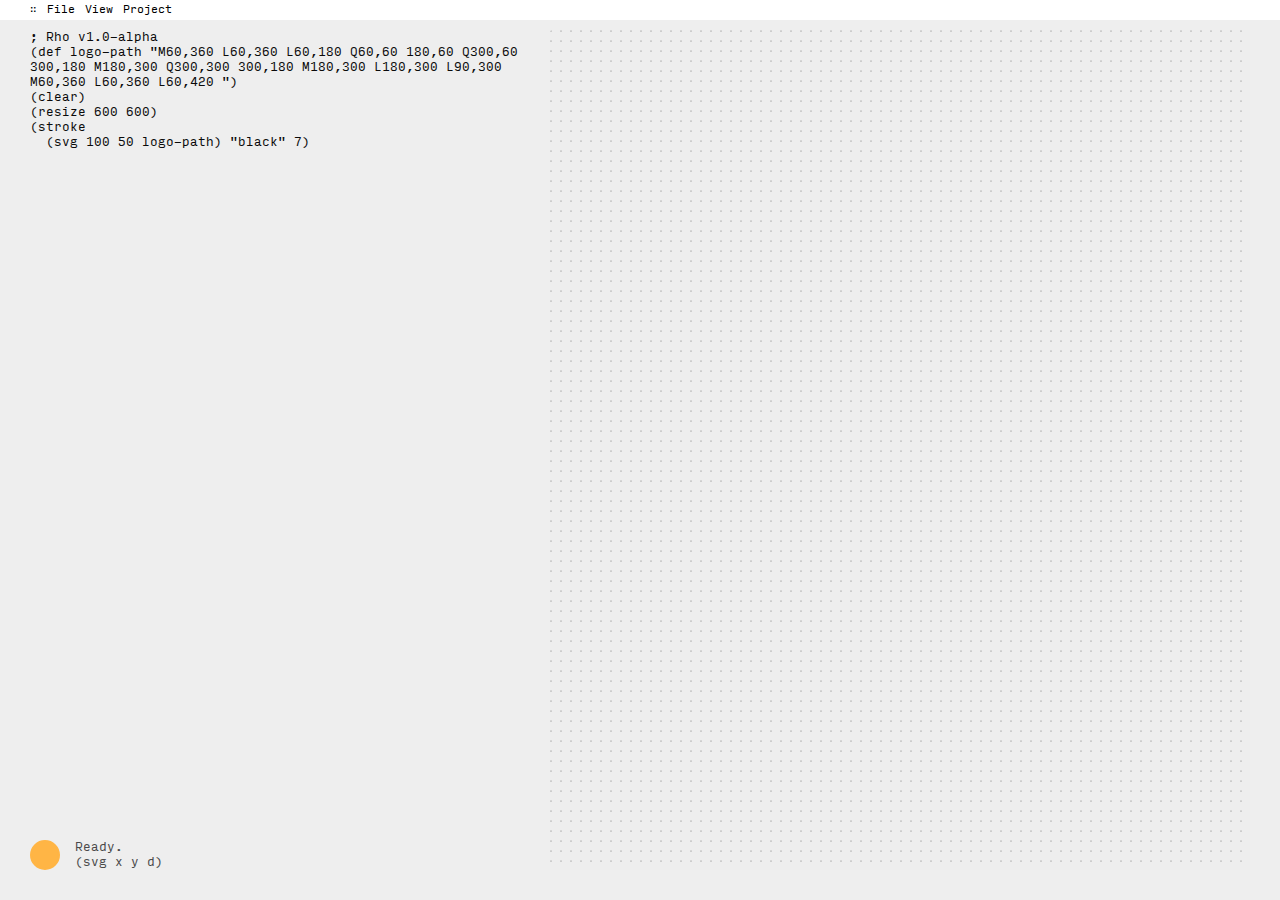
==== commit b61994cc: "Add Helpers for XYZ and LAB Color Formats" ====
--- a/index.html
+++ b/index.html
@@ -128,7 +128,7 @@
   const special = {
     let: function (input, context) {
       const letContext = input[1].reduce(function (acc, x) {
-        acc.scope[x[0].value] = interpret(x[1], context)
+        acc.scope[x[0].value] = interpret(x[1], acc)
         return acc
       }, new Context({}, context))
       return interpret(input[2], letContext)
@@ -504,7 +504,7 @@
     window.addEventListener('drop', this.onDrop)
     this.acels.set('∷', 'Toggle Menubar', 'Tab', () => { this.acels.toggle() })
     this.acels.set('∷', 'Open Theme', 'CmdOrCtrl+Shift+O', () => { this.theme.open() })
-    this.acels.set('∷', 'Reset Theme', 'CmdOrCtrl+Backspace', () => { this.theme.reset() })
+    this.acels.set('∷', 'Reset Theme', 'CmdOrCtrl+Shift+P', () => { this.theme.reset() })
     this.acels.set('File', 'New', 'CmdOrCtrl+N', () => { this.source.new(); this.surface.clear(); this.commander.clear() })
     this.acels.set('File', 'Save', 'CmdOrCtrl+S', () => { this.source.write('ronin', 'lisp', this.commander._input.value, 'text/plain') })
     this.acels.set('File', 'Export Image', 'CmdOrCtrl+E', () => { this.source.write('ronin', 'png', this.surface.el.toDataURL('image/png', 1.0), 'image/png') })
@@ -515,7 +515,6 @@
     this.acels.set('Project', 'Eval', 'CmdOrCtrl+Enter', () => { this.commander.eval() })
     this.acels.set('Project', 'Eval Selection', 'Alt+Enter', () => { this.commander.evalSelection() })
     this.acels.set('Project', 'Re-Indent', 'CmdOrCtrl+Shift+I', () => { this.commander.lint() })
-    this.acels.set('Project', 'Clean', 'Escape', () => { this.commander.cleanup() })
     this.acels.route(this)
   }
   this.start = function () {
@@ -868,12 +867,12 @@
     }
     this._input.value = lintLISP(value)
   }
-  this.splash = `; Ronin v2.50
-(def logo-path "M60,60 L195,60 A45,45 0 0,1 240,105 A45,45 0 0,1 195,150 L60,150 M195,150 A45,45 0 0,1 240,195 L240,240 ")
+  this.splash = `; Rho v1.0-alpha
+(def logo-path "M60,360 L60,360 L60,180 Q60,60 180,60 Q300,60 300,180 M180,300 Q300,300 300,180 M180,300 L180,300 L90,300 M60,360 L60,360 L60,420 ")
 (clear)
 (resize 600 600)
 (stroke
-  (svg 140 140 logo-path) "black" 7)`
+  (svg 100 50 logo-path) "black" 7)`
 }
 function lintLISP (str) {
   let val = str.replace(/\n/g, '').replace(/ \)/g, ')').replace(/ +(?= )/g, '').replace(/\( \(/g, '((').replace(/\) \)/g, '))').trim()
@@ -961,6 +960,55 @@
     const green = parseInt(c.substr(3, 2), "16");
     const blue = parseInt(c.substr(5, 2), "16");
     return this.color(red, green, blue);
+  }
+  this["to-xyz"] = (...args) => {
+    let r = args[0];
+    let g = args[1];
+    let b = args[2];
+    if (args.length == 1) {
+      r = args[0].r
+      g = args[0].g
+      b = args[0].b
+    }
+    r = r / 255;
+    g = g / 255;
+    b = b / 255;
+    r = (r > 0.04045) ? Math.pow((r + 0.055) / 1.055, 2.4) : r / 12.92;
+    g = (g > 0.04045) ? Math.pow((g + 0.055) / 1.055, 2.4) : g / 12.92;
+    b = (b > 0.04045) ? Math.pow((b + 0.055) / 1.055, 2.4) : b / 12.92;
+    const x = r * 0.4124564 + g * 0.3575761 + b * 0.1804375;
+    const y = r * 0.2126729 + g * 0.7151522 + b * 0.0721750;
+    const z = r * 0.0193339 + g * 0.1191920 + b * 0.9503041;
+    return { x, y, z };
+  }
+  this["to-lab"] = (...args) => {
+    let x = args[0];
+    let y = args[1];
+    let z = args[2];
+    if (args.length == 1) {
+      x = args[0].x;
+      y = args[0].y;
+      z = args[0].z;
+    }
+     const refX = 0.95047;
+     const refY = 1.00000;
+     const refZ = 1.08883;
+     x = x / refX;
+     y = y / refY;
+     z = z / refZ;
+     x = (x > 0.008856) ? Math.pow(x, 1 / 3) : (7.787 * x) + (16 / 116);
+     y = (y > 0.008856) ? Math.pow(y, 1 / 3) : (7.787 * y) + (16 / 116);
+     z = (z > 0.008856) ? Math.pow(z, 1 / 3) : (7.787 * z) + (16 / 116);
+     const l = (116 * y) - 16;
+     const a = 500 * (x - y);
+     const b = 200 * (y - z);
+     return { l, a, b }
+  }
+  this["delta-e"] = (l1, l2) => {
+    const deltaL = l1.l - l2.l;
+    const deltaA = l1.a - l2.a;
+    const deltaB = l1.b - l2.b;
+    return Math.sqrt(Math.pow(deltaL, 2) + Math.pow(deltaA, 2) + Math.pow(deltaB, 2));
   }
   this.hsl = (h, s, l, a = 1) => { // returns a HSL color object
     return { h, s, l, a, toString: () => { return `hsla(${h},${s}%,${l}%,${a})` }, 0: h, 1: s, 2: l, 3: a, f: [h / 360, s / 100, l / 100, a] }
@@ -1333,6 +1381,14 @@
   }
   this.map = (arr, fn) => { // Returns a new list with fn applied to each value.
     return arr.map(fn);
+  }
+  this.zip = (arr1, arr2) => { // Returns a new list with fn applied to each value.
+    const min = Math.min(arr1.length, arr2.length);
+    const result = [];
+    for (let i = 0; i < min; i++) {
+      result.push([arr1[i], arr2[i]]);
+    }
+    return result;
   }
   this.filter = (arr, fn) => { // Returns a new list, without values evaluated to false by fn.
     return arr.filter(fn);
